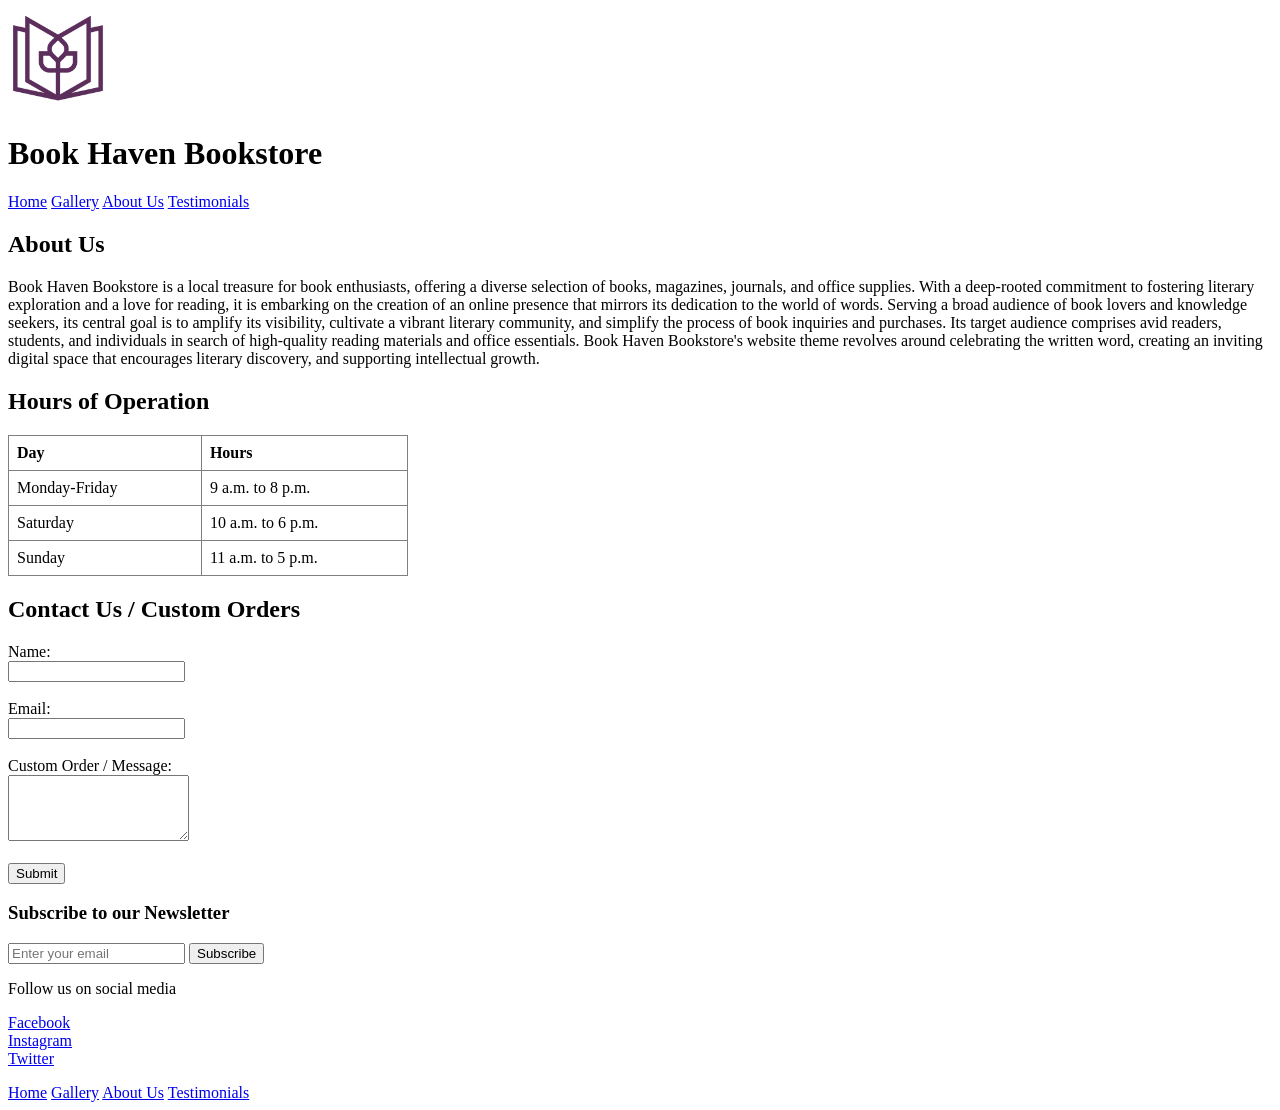
==== About.html @ 4a1ef3fd "Initial commit" ====
<!doctype html>
<html lang="en">
  <head>
    <meta charset="UTF-8" />
    <title>About Us - Book Haven Bookstore</title>
    <link
      rel="icon"
      type="image/png"
      href="images/Client3_LogoPalette2_5C2E5C.png"
    />
  </head>
  <body>
    <header>
      <img
        src="images/Client3_LogoPalette2_5C2E5C.png"
        alt="Book Haven Logo"
        width="100"
      />
      <h1>Book Haven Bookstore</h1>

      <nav>
        <a href="index.html">Home</a>
        <a href="gallery.html">Gallery</a>
        <a href="about.html">About Us</a>
        <a href="custom.html">Testimonials</a>
      </nav>
    </header>
    <section>
      <h2>About Us</h2>
      <p>
        Book Haven Bookstore is a local treasure for book enthusiasts, offering
        a diverse selection of books, magazines, journals, and office supplies.
        With a deep-rooted commitment to fostering literary exploration and a
        love for reading, it is embarking on the creation of an online presence
        that mirrors its dedication to the world of words. Serving a broad
        audience of book lovers and knowledge seekers, its central goal is to
        amplify its visibility, cultivate a vibrant literary community, and
        simplify the process of book inquiries and purchases. Its target
        audience comprises avid readers, students, and individuals in search of
        high-quality reading materials and office essentials. Book Haven
        Bookstore's website theme revolves around celebrating the written word,
        creating an inviting digital space that encourages literary discovery,
        and supporting intellectual growth.
      </p>
    </section>
    <section>
      <h2>Hours of Operation</h2>
      <table
        border="1"
        style="
          border-collapse: collapse;
          width: 100%;
          max-width: 400px;
          text-align: left;
        "
      >
        <thead>
          <tr>
            <th style="padding: 8px">Day</th>
            <th style="padding: 8px">Hours</th>
          </tr>
        </thead>
        <tbody>
          <tr>
            <td style="padding: 8px">Monday-Friday</td>
            <td style="padding: 8px">9 a.m. to 8 p.m.</td>
          </tr>
          <tr>
            <td style="padding: 8px">Saturday</td>
            <td style="padding: 8px">10 a.m. to 6 p.m.</td>
          </tr>
          <tr>
            <td style="padding: 8px">Sunday</td>
            <td style="padding: 8px">11 a.m. to 5 p.m.</td>
          </tr>
        </tbody>
      </table>
    </section>
    <section>
      <h2>Contact Us / Custom Orders</h2>

      <form>
        <label for="name">Name:</label><br />
        <input type="text" id="name" name="name" required /><br /><br />

        <label for="email">Email:</label><br />
        <input type="email" id="email" name="email" required /><br /><br />

        <label for="order">Custom Order / Message:</label><br />
        <textarea id="order" name="order" rows="4" required></textarea
        ><br /><br />

        <button type="submit">Submit</button>
      </form>
    </section>
    <footer>
      <h3>Subscribe to our Newsletter</h3>
      <form>
        <input type="email" placeholder="Enter your email" required />
        <button type="submit">Subscribe</button>
      </form>

      <p>Follow us on social media</p>
      <ul style="list-style: none; padding: 0">
        <li><a href="#" target="_blank">Facebook</a></li>
        <li><a href="#" target="_blank">Instagram</a></li>
        <li><a href="#" target="_blank">Twitter</a></li>
      </ul>

      <nav>
        <a href="index.html">Home</a>
        <a href="gallery.html">Gallery</a>
        <a href="about.html">About Us</a>
        <a href="custom.html">Testimonials</a>
      </nav>
    </footer>
  </body>
</html>
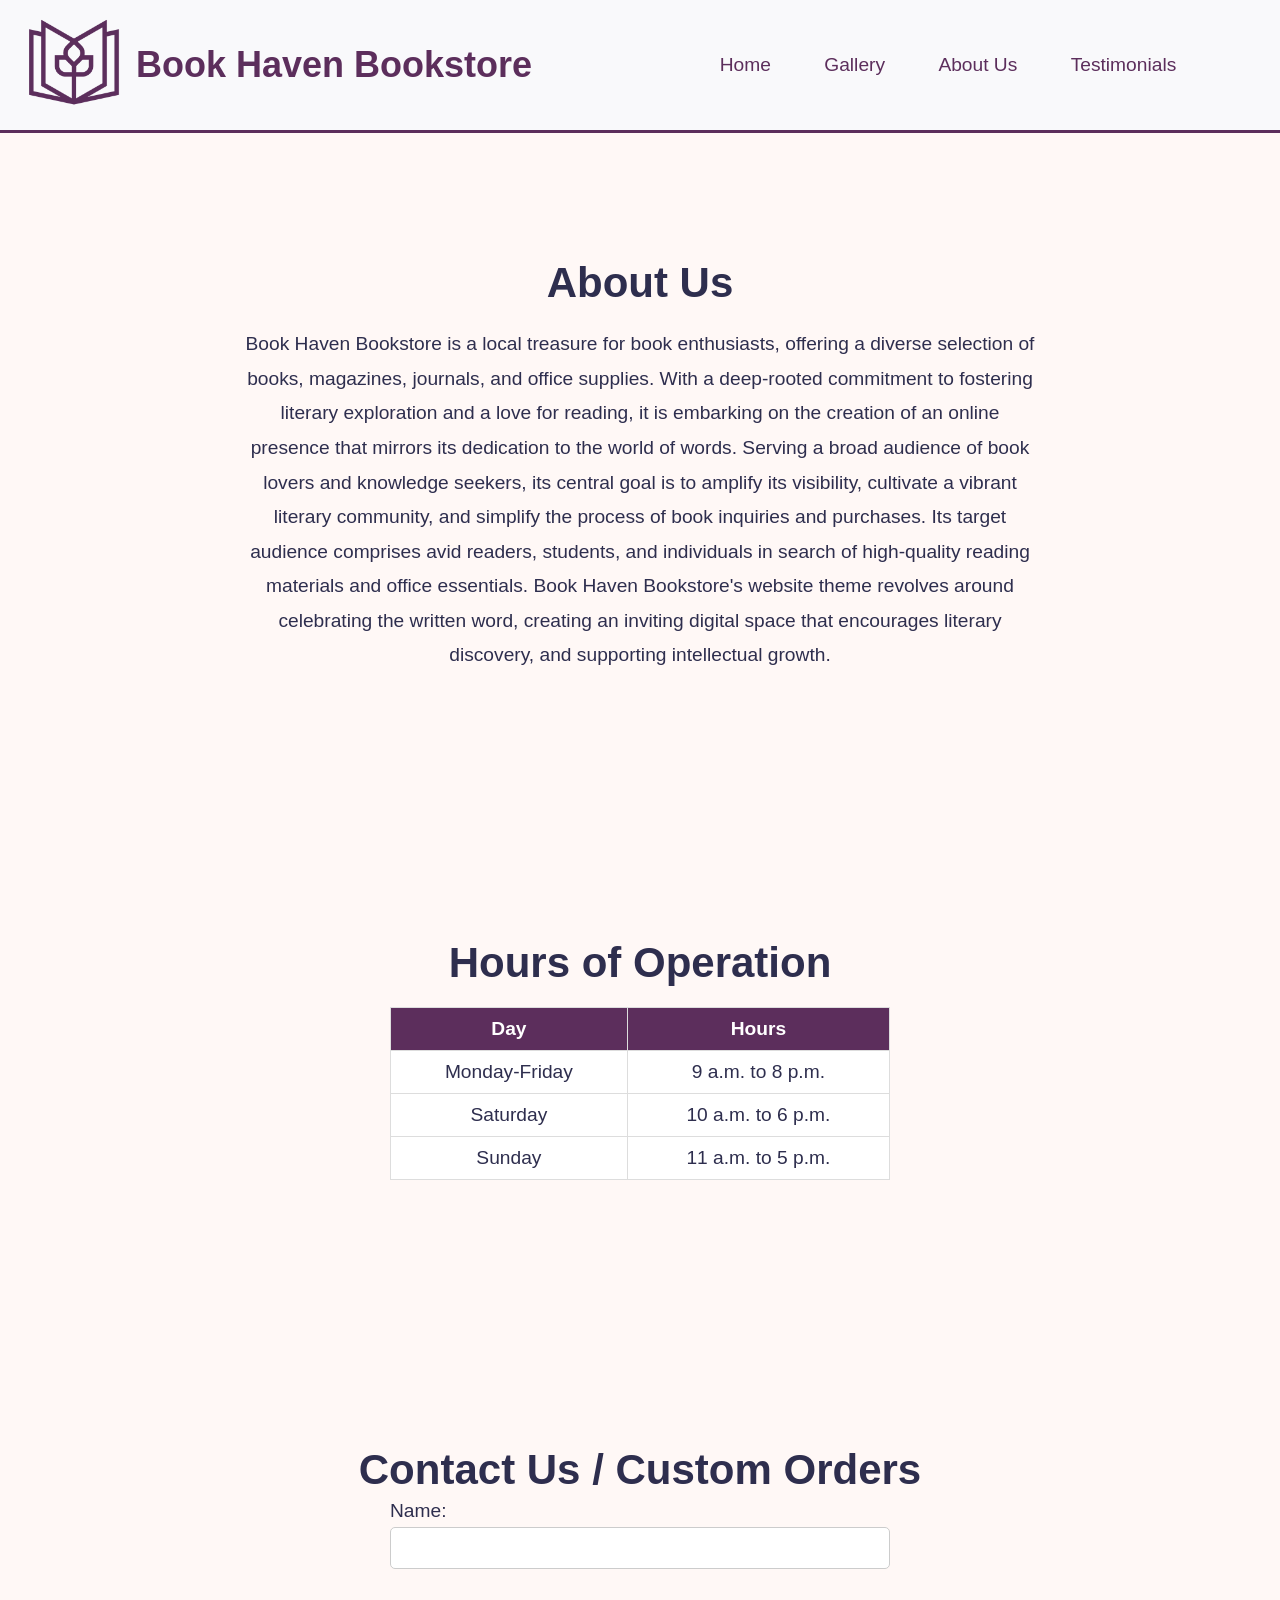
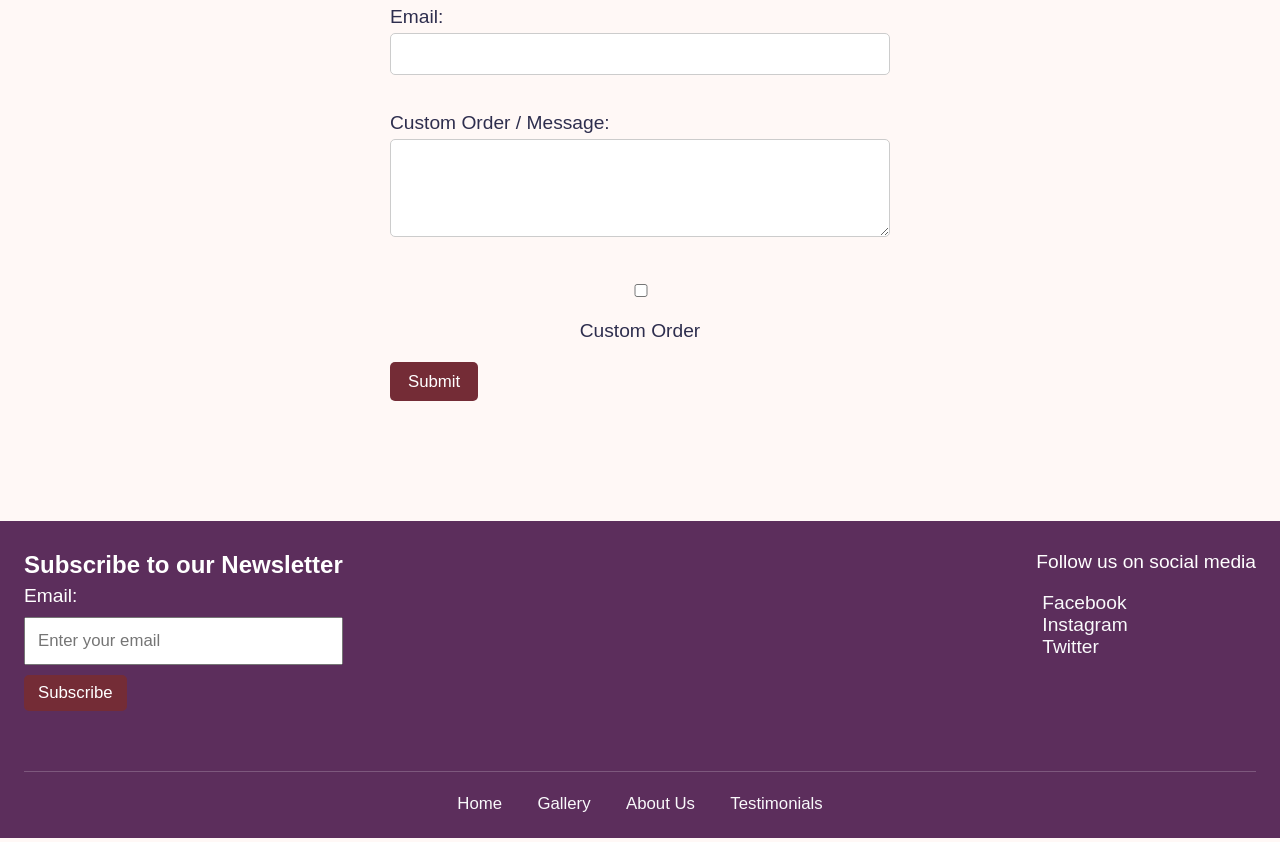
==== commit 1e776323: "Updated website" ====
--- a/About.html
+++ b/About.html
@@ -8,24 +8,45 @@
       type="image/png"
       href="images/Client3_LogoPalette2_5C2E5C.png"
     />
+    <link rel="stylesheet" href="style.css" />
+    <link
+      rel="stylesheet"
+      href="https://cdnjs.cloudflare.com/ajax/libs/font-awesome/6.5.0/css/all.min.css"
+    />
   </head>
   <body>
     <header>
-      <img
-        src="images/Client3_LogoPalette2_5C2E5C.png"
-        alt="Book Haven Logo"
-        width="100"
-      />
-      <h1>Book Haven Bookstore</h1>
+      <div id="header-upper">
+        <a href="index.html">
+          <img
+            src="images/Client3_LogoPalette2_5C2E5C.png"
+            alt="Book Haven Logo"
+            id="logo"
+          />
+        </a>
+        <h1 id="client-name">Book Haven Bookstore</h1>
+      </div>
 
       <nav>
-        <a href="index.html">Home</a>
-        <a href="gallery.html">Gallery</a>
-        <a href="about.html">About Us</a>
-        <a href="custom.html">Testimonials</a>
+        <ul class="navbar-list">
+          <li><a href="index.html">Home</a></li>
+          <li><a href="gallery.html">Gallery</a></li>
+          <li><a href="about.html">About Us</a></li>
+          <li><a href="custom.html">Testimonials</a></li>
+        </ul>
+
+        <button class="navbar">
+          <i class="fa-solid fa-bars"></i>
+          <ul class="navbar-list-mobile">
+            <li><a href="index.html">Home</a></li>
+            <li><a href="gallery.html">Gallery</a></li>
+            <li><a href="about.html">About Us</a></li>
+            <li><a href="custom.html">Testimonials</a></li>
+          </ul>
+        </button>
       </nav>
     </header>
-    <section>
+    <section class="about-section">
       <h2>About Us</h2>
       <p>
         Book Haven Bookstore is a local treasure for book enthusiasts, offering
@@ -43,69 +64,78 @@
         and supporting intellectual growth.
       </p>
     </section>
-    <section>
+    <section class="hours-section">
       <h2>Hours of Operation</h2>
-      <table
-        border="1"
-        style="
-          border-collapse: collapse;
-          width: 100%;
-          max-width: 400px;
-          text-align: left;
-        "
-      >
+      <table class="hours-table">
         <thead>
           <tr>
-            <th style="padding: 8px">Day</th>
-            <th style="padding: 8px">Hours</th>
+            <th>Day</th>
+            <th>Hours</th>
           </tr>
         </thead>
         <tbody>
           <tr>
-            <td style="padding: 8px">Monday-Friday</td>
-            <td style="padding: 8px">9 a.m. to 8 p.m.</td>
+            <td>Monday-Friday</td>
+            <td>9 a.m. to 8 p.m.</td>
           </tr>
           <tr>
-            <td style="padding: 8px">Saturday</td>
-            <td style="padding: 8px">10 a.m. to 6 p.m.</td>
+            <td>Saturday</td>
+            <td>10 a.m. to 6 p.m.</td>
           </tr>
           <tr>
-            <td style="padding: 8px">Sunday</td>
-            <td style="padding: 8px">11 a.m. to 5 p.m.</td>
+            <td>Sunday</td>
+            <td>11 a.m. to 5 p.m.</td>
           </tr>
         </tbody>
       </table>
     </section>
-    <section>
+    <section class="contact-section">
       <h2>Contact Us / Custom Orders</h2>
 
-      <form>
-        <label for="name">Name:</label><br />
-        <input type="text" id="name" name="name" required /><br /><br />
+      <div class="form-container">
+        <form id="contact-form">
+          <label for="name">Name:</label><br />
+          <input type="text" id="name" name="name" required /><br /><br />
 
-        <label for="email">Email:</label><br />
-        <input type="email" id="email" name="email" required /><br /><br />
+          <label for="email">Email:</label><br />
+          <input type="email" id="email" name="email" required /><br /><br />
 
-        <label for="order">Custom Order / Message:</label><br />
-        <textarea id="order" name="order" rows="4" required></textarea
-        ><br /><br />
+          <label for="order">Custom Order / Message:</label><br />
+          <textarea id="order" name="order" rows="4" required></textarea
+          ><br /><br />
 
-        <button type="submit">Submit</button>
-      </form>
+          <div class="checkbox-group">
+            <input type="checkbox" id="custom-order" />
+            <label for="custom-order">Custom Order</label>
+          </div>
+
+          <button type="submit">Submit</button>
+        </form>
+      </div>
     </section>
     <footer>
-      <h3>Subscribe to our Newsletter</h3>
-      <form>
-        <input type="email" placeholder="Enter your email" required />
-        <button type="submit">Subscribe</button>
-      </form>
+      <div class="newsletter-section">
+        <h3>Subscribe to our Newsletter</h3>
+        <form id="subscribe-form">
+          <label for="email">Email:</label>
+          <input
+            type="email"
+            id="email"
+            placeholder="Enter your email"
+            required
+          />
+          <button type="submit" id="subscribe-btn">Subscribe</button>
+        </form>
+      </div>
 
-      <p>Follow us on social media</p>
-      <ul style="list-style: none; padding: 0">
-        <li><a href="#" target="_blank">Facebook</a></li>
-        <li><a href="#" target="_blank">Instagram</a></li>
-        <li><a href="#" target="_blank">Twitter</a></li>
-      </ul>
+      <div class="social-section">
+        <p>Follow us on social media</p>
+        <ul>
+          <li><a href="#" target="_blank">Facebook</a></li>
+          <li><a href="#" target="_blank">Instagram</a></li>
+          <li><a href="#" target="_blank">Twitter</a></li>
+        </ul>
+      </div>
 
       <nav>
         <a href="index.html">Home</a>
@@ -114,5 +144,6 @@
         <a href="custom.html">Testimonials</a>
       </nav>
     </footer>
+    <script src="script.js"></script>
   </body>
 </html>
--- a/style.css
+++ b/style.css
@@ -0,0 +1,526 @@
+* {
+  box-sizing: border-box;
+}
+@media all and (min-width: 800px) {
+  html {
+    font-size: 75%;
+  }
+}
+body {
+  font-family: Arial, sans-serif;
+  font-size: 1.6rem;
+  color: #2e2e4e;
+  background-color: #fff8f6;
+  margin: 0;
+  padding: 0;
+}
+h1,
+h2,
+h3 {
+  margin: 0.5rem 0;
+}
+h1 {
+  font-size: 3.8rem;
+}
+
+h2 {
+  font-size: 3.5rem;
+}
+
+h3 {
+  font-size: 2rem;
+}
+p {
+  margin: 0.5rem 0;
+}
+
+button {
+  background-color: #742c36;
+  color: #fff;
+  padding: 0.8rem 1.5rem;
+  font-size: 1.4rem;
+  border: none;
+  border-radius: 5px;
+  cursor: pointer;
+  transition: 0.3s;
+}
+
+header {
+  background-color: #f9f9fb;
+  border-bottom: 3px solid #5c2e5c;
+  display: flex;
+  flex-direction: column;
+  align-items: center;
+  padding: 1rem 2rem;
+}
+nav {
+  width: 100%;
+  text-align: center;
+}
+
+#header-upper {
+  display: flex;
+  align-items: center;
+  width: 100%;
+}
+
+#logo {
+  width: 100px;
+  margin-right: 1rem;
+}
+#client-name {
+  color: #5c2e5c;
+  font-size: 3rem;
+  flex: 1;
+}
+
+.navbar-list {
+  display: none;
+  list-style: none;
+  padding: 0;
+}
+.navbar-list li {
+  display: inline-block;
+  margin: 0 1rem;
+}
+
+.navbar-list a {
+  text-decoration: none;
+  color: #5c2e5c;
+  padding: 8px 12px;
+  border-radius: 5px;
+  transition: 0.3s;
+}
+.navbar-list a:hover {
+  background-color: #742c36;
+  color: white;
+}
+
+.navbar {
+  display: inline-block;
+  position: relative;
+  padding: 10px;
+}
+
+.navbar-list-mobile {
+  display: none;
+  position: absolute;
+  top: 100%;
+  left: 50%;
+  transform: translateX(-50%);
+  background-color: #f1f1f1;
+  padding: 1rem;
+  border-radius: 5px;
+  list-style: none;
+}
+.navbar:hover .navbar-list-mobile,
+.navbar:focus-within .navbar-list-mobile {
+  display: block;
+}
+
+.navbar-list-mobile a {
+  display: block;
+  padding: 10px;
+  text-decoration: none;
+  color: #2e2e4e;
+  border-radius: 5px;
+}
+.navbar-list-mobile a:hover {
+  background-color: #742c36;
+  color: white;
+}
+
+section {
+  padding: 10rem 4rem;
+  text-align: center;
+}
+
+.welcome-section {
+  background-image: linear-gradient(rgba(0, 0, 0, 0.5), rgba(0, 0, 0, 0.5)), url('images/WEBDEV445_c.png');
+  background-size: cover;
+  background-position: center;
+  background-repeat: no-repeat;
+  color: white;
+  text-align: center;
+  padding: 15rem 2rem;
+  display: flex;
+  flex-direction: column;
+  align-items: center;
+  justify-content: center;
+}
+
+
+.books-container {
+  display: flex;
+  flex-direction: column;
+  align-items: center;
+  gap: 20px;
+  margin-top: 3rem;
+}
+
+@media all and (min-width: 800px) {
+  .books-container {
+    flex-direction: row;
+    justify-content: center;
+  }
+}
+
+.featured-books {
+  display: flex;
+  flex-direction: column;
+  align-items: center;
+  padding: 3rem;
+  background-color: white;
+}
+
+.featured-books h2 {
+  width: 100%;
+  margin-bottom: 2rem;
+}
+
+.book {
+  margin: 1rem;
+  text-align: center;
+}
+.book img {
+  width: 400px;
+}
+
+button:hover {
+  background-color: #5c2e5c;
+}
+
+.why-shop ul,
+.category-section ul {
+  list-style: none;
+  padding: 0;
+}
+
+.why-shop li,
+.category-section li {
+  background-color: white;
+  margin: 10px auto;
+  padding: 10px;
+  border-radius: 5px;
+  width: 70%;
+}
+
+.books-container,
+.why-shop ul,
+.category-section ul {
+  max-width: 1200px;
+  margin-left: auto;
+  margin-right: auto;
+}
+
+footer {
+  background-color: #5c2e5c;
+  color: white;
+  padding: 2rem;
+  text-align: center;
+}
+.newsletter-section {
+  margin-bottom: 1rem;
+}
+footer button {
+  background-color: #742c36;
+  color: #fff;
+  border: 2px solid #742c36;
+  border-radius: 5px;
+  padding: 0.5rem 1rem;
+  cursor: pointer;
+  transition: 0.3s;
+}
+
+footer button:hover {
+  background-color: #2e2e4e;
+  border-color: #2e2e4e;
+}
+
+footer ul {
+  list-style: none;
+  padding: 0;
+}
+footer a {
+  text-decoration: none;
+  margin: 0 0.5rem;
+  color: #f9f9fb;
+}
+
+@media all and (min-width: 800px) {
+  header {
+    flex-direction: row;
+    justify-content: space-between;
+  }
+  .navbar-list {
+    display: inline-block;
+  }
+  .navbar {
+    display: none;
+  }
+  .featured-books {
+    flex-direction: column;
+    justify-content: center;
+    padding: 6rem 2rem;
+  }
+}
+
+.newsletter-section,
+.social-section {
+  margin-bottom: 20px;
+}
+
+@media all and (min-width: 800px) {
+  footer {
+    text-align: left;
+    display: flex;
+    flex-wrap: wrap;
+    justify-content: space-between;
+  }
+
+  footer nav {
+    margin-top: 30px;
+    border-top: 1px solid rgba(255, 255, 255, 0.2);
+    padding-top: 20px;
+    width: 100%;
+    display: block;
+  }
+
+  footer nav a {
+    display: inline-block;
+    margin: 0 15px;
+    font-size: 1.4rem;
+    color: #f9f9fb;
+    text-decoration: none;
+  }
+
+  footer nav a:hover {
+    text-decoration: underline;
+    color: #742c36;
+  }
+
+  .newsletter-section form {
+    display: flex;
+    flex-direction: column;
+    align-items: flex-start;
+    gap: 10px;
+  }
+
+  .newsletter-section input[type="email"] {
+    width: 100%;
+    max-width: 350px;
+    padding: 12px;
+    font-size: 1.4rem;
+  }
+}
+
+@media all and (min-width: 800px) {
+  .newsletter-section,
+  .social-section {
+    display: block;
+    margin-bottom: 30px;
+  }
+}
+
+.gallery-section {
+  padding: 6rem 2rem;
+  text-align: center;
+}
+
+
+.cart-controls {
+  padding: 2rem;
+  background-color: #e3e3ed;
+  border-bottom: 1px solid #ddd;
+  text-align: center;
+}
+
+.cart-buttons {
+  display: flex;
+  justify-content: center;
+  gap: 15px;
+  flex-wrap: wrap;
+}
+
+
+
+
+.products-container {
+  display: flex;
+  flex-direction: column;
+  align-items: center;
+  gap: 20px;
+}
+
+.product {
+  background-color: white;
+  padding: 15px;
+  border-radius: 8px;
+  width: 80%;
+  max-width: 250px;
+}
+
+.product img {
+  width: 100%;
+  max-width: 400px;
+}
+
+.product p {
+  font-size: 1.4rem;
+}
+
+.product button {
+  margin-top: 10px;
+}
+
+@media all and (min-width: 800px) {
+  .products-container {
+    display: grid;
+    grid-template-columns: repeat(3, 1fr);
+    gap: 30px;
+    max-width: 1200px;
+    margin: 0 auto;
+    justify-items: center;
+  }
+
+  .product {
+    width: 100%;
+    max-width: 300px;
+    display: flex;
+    flex-direction: column;
+    justify-content: space-between;
+    height: 100%;
+  }
+}
+
+.about-section p {
+  max-width: 800px;
+  margin: 20px auto;
+  line-height: 1.8;
+  font-size: 1.6rem;
+}
+
+.hours-table {
+  border-collapse: collapse;
+  width: 100%;
+  max-width: 500px;
+  margin: 20px auto;
+  background-color: white;
+}
+
+.hours-table th,
+.hours-table td {
+  border: 1px solid #ddd;
+  padding: 10px;
+}
+
+.hours-table th {
+  background-color: #5c2e5c;
+  color: white;
+}
+
+.checkbox-group {
+  display: flex;
+  flex-direction: column;
+  align-items: center;
+  gap: 8px;
+  margin-bottom: 20px;
+}
+
+.form-container {
+  display: flex;
+  flex-direction: column;
+  max-width: 500px;
+  margin: auto;
+  text-align: left;
+}
+
+.contact-section input,
+.contact-section textarea {
+  width: 100%;
+  padding: 10px;
+  margin-top: 5px;
+  margin-bottom: 15px;
+  border-radius: 5px;
+  border: 1px solid #ccc;
+  font-size: 1.4rem;
+}
+
+.testimonials-header h2 {
+  font-size: 3rem;
+  color: #5c2e5c;
+  margin-bottom: 2rem;
+}
+
+.testimonials-list {
+  display: flex;
+  flex-direction: column;
+  align-items: center;
+  gap: 2rem;
+  padding: 4rem 2rem;
+}
+
+.testimonials-list .testimonial {
+  background-color: white;
+  padding: 3rem;
+  max-width: 700px;
+  border-radius: 10px;
+  box-shadow: 0 4px 6px rgba(0, 0, 0, 0.1);
+  font-size: 1.8rem;
+  text-align: center;
+  color: #2e2e4e;
+}
+
+.testimonials-list .testimonial p:last-child {
+  color: #742c36;
+  margin-top: 1rem;
+  font-weight: bold;
+}
+
+@media all and (min-width: 1200px) {
+  .testimonials-list {
+    flex-direction: row;
+    justify-content: center;
+    flex-wrap: wrap;
+  }
+
+  .testimonials-list .testimonial {
+    width: 30%;
+    font-size: 2rem;
+    padding: 3.5rem;
+  }
+  section {
+    padding: 10rem 6rem;
+  }
+}
+
+
+.modal {
+  display: none;
+  position: fixed;
+  z-index: 1;
+  padding-top: 100px;
+  top: 0;
+  left: 0;
+  width: 100%;
+  height: 100%;
+  background-color: rgba(0,0,0,0.5);
+}
+
+
+
+
+
+.modal-content {
+  background-color: white;
+  margin: auto;
+  padding: 30px;
+  width: 80%;
+  max-width: 500px;
+}
+
+.close {
+  float: right;
+  font-size: 25px;
+  cursor: pointer;
+}
